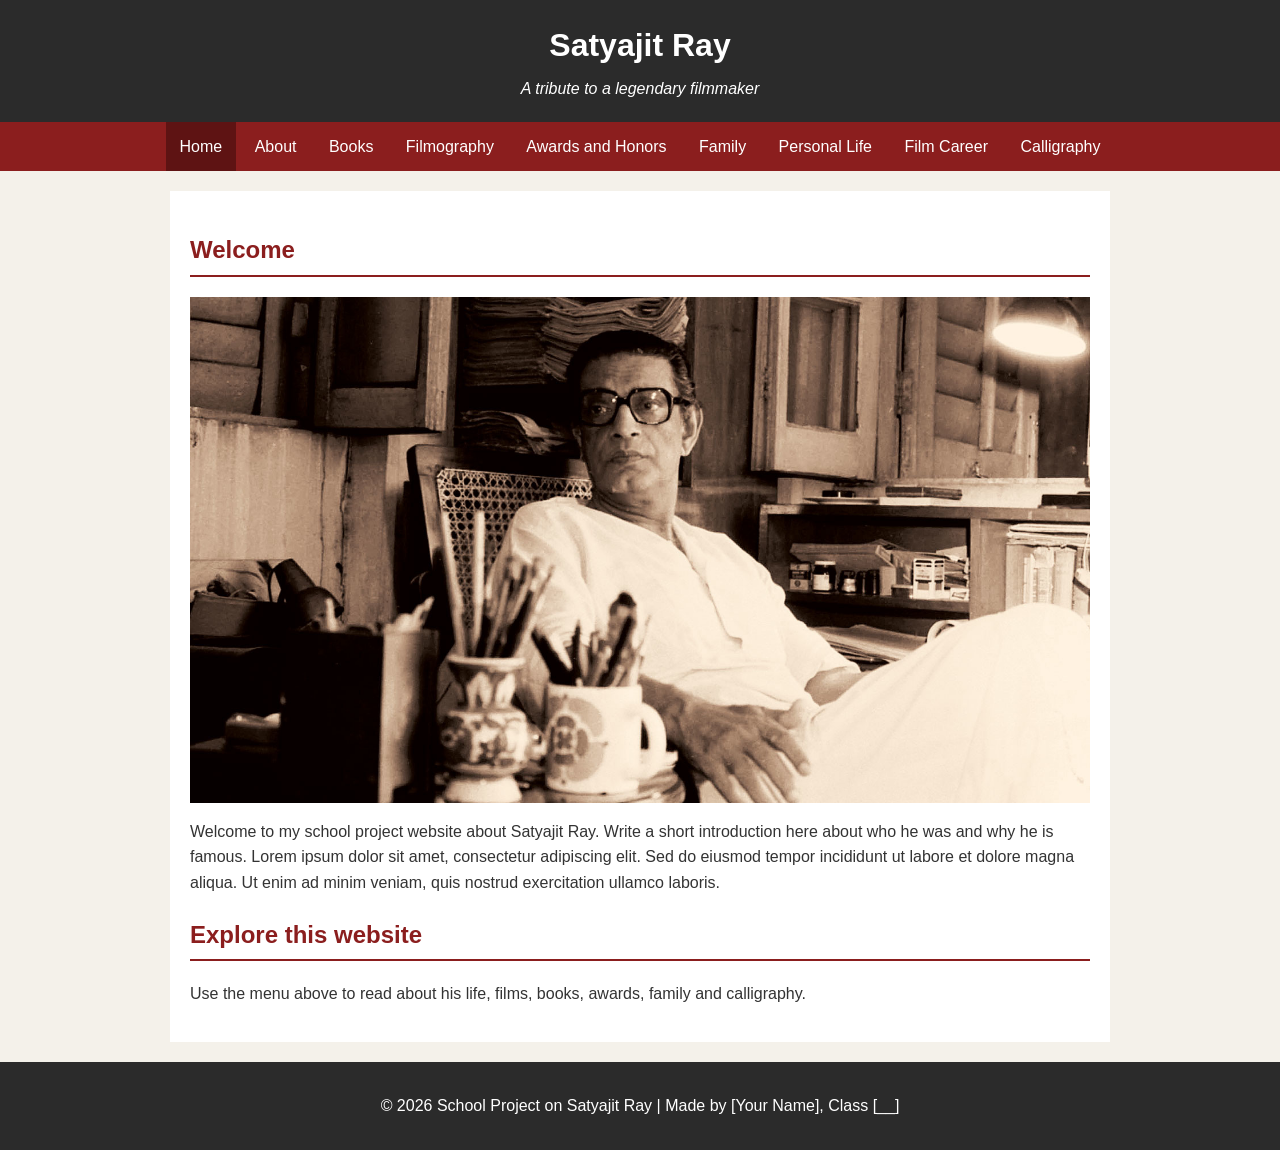
==== index.html @ b157fed4 "ADD: initial files" ====
<!DOCTYPE html>
<html lang="en">
<head>
  <meta charset="UTF-8">
  <meta name="viewport" content="width=device-width, initial-scale=1.0">
  <title>Home - Satyajit Ray</title>
  <link rel="stylesheet" href="style.css">
</head>
<body>

  <header>
    <h1>Satyajit Ray</h1>
    <p>A tribute to a legendary filmmaker</p>
  </header>

  <nav>
    <ul>
        <li><a class="active" href="index.html">Home</a></li>
        <li><a href="about.html">About</a></li>
        <li><a href="books.html">Books</a></li>
        <li><a href="filmography.html">Filmography</a></li>
        <li><a href="awards.html">Awards and Honors</a></li>
        <li><a href="family.html">Family</a></li>
        <li><a href="personal-life.html">Personal Life</a></li>
        <li><a href="film-career.html">Film Career</a></li>
        <li><a href="calligraphy.html">Calligraphy</a></li>
    </ul>
  </nav>

  <main>
    <h2>Welcome</h2>
    <img src="images/home-image.jpg" alt="satyajit-ray" width="900"/>
    <p>Welcome to my school project website about Satyajit Ray. Write a short introduction here about who he was and why he is famous. Lorem ipsum dolor sit amet, consectetur adipiscing elit. Sed do eiusmod tempor incididunt ut labore et dolore magna aliqua. Ut enim ad minim veniam, quis nostrud exercitation ullamco laboris.</p>
    <h2>Explore this website</h2>
    <p>Use the menu above to read about his life, films, books, awards, family and calligraphy.</p>
  </main>

  <footer>
    <p>&copy; 2026 School Project on Satyajit Ray | Made by [Your Name], Class [__]</p>
  </footer>

</body>
</html>
---- style.css ----
/* Basic styles for the Satyajit Ray school project */

body {
  font-family: Arial, sans-serif;
  margin: 0;
  background-color: #f4f1ea;
  color: #333333;
  line-height: 1.6;
}

/* Header */
header {
  background-color: #2b2b2b;
  color: white;
  text-align: center;
  padding: 20px;
}

header h1 {
  margin: 0;
}

header p {
  margin: 5px 0 0 0;
  font-style: italic;
}

img {
  display: block;
  margin: 2px auto;
}

/* Navigation bar */
nav {
  background-color: #8b1e1e;
  text-align: center;
}

nav ul {
  list-style-type: none;
  margin: 0;
  padding: 0;
}

nav li {
  display: inline-block;
}

nav a {
  display: block;
  color: white;
  text-decoration: none;
  padding: 12px 14px;
}

nav a:hover {
  background-color: #5e1313;
}

nav a.active {
  background-color: #5e1313;
}

/* Main content */
main {
  max-width: 900px;
  margin: 20px auto;
  padding: 20px;
  background-color: white;
}

h2 {
  color: #8b1e1e;
  border-bottom: 2px solid #8b1e1e;
  padding-bottom: 5px;
}

/* Image placeholders */
.placeholder {
  background-color: #cccccc;
  color: #555555;
  text-align: center;
  padding: 60px 10px;
  margin: 15px 0;
  border: 2px dashed #888888;
}

/* Tables */
table {
  width: 100%;
  border-collapse: collapse;
}

th, td {
  border: 1px solid #999999;
  padding: 8px;
  text-align: left;
}

th {
  background-color: #8b1e1e;
  color: white;
}

/* Footer */
footer {
  background-color: #2b2b2b;
  color: white;
  text-align: center;
  padding: 15px;
}
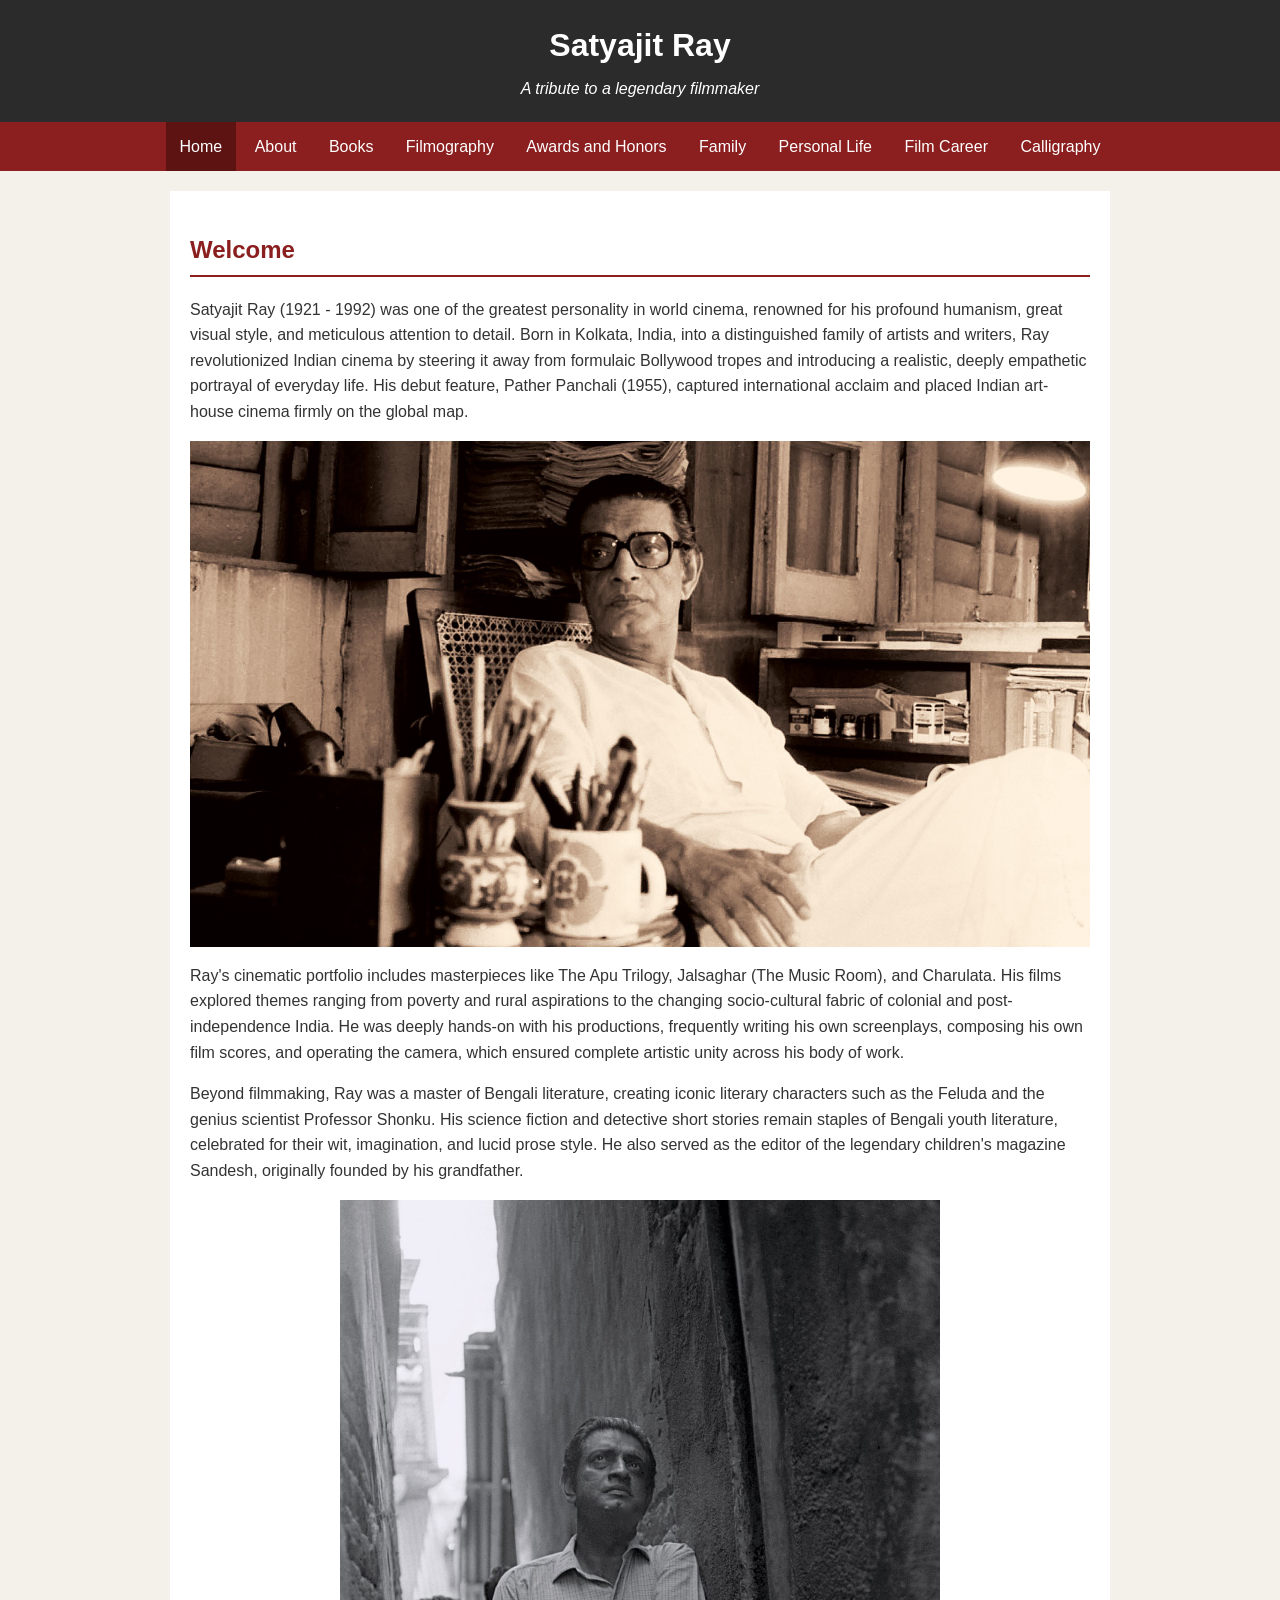
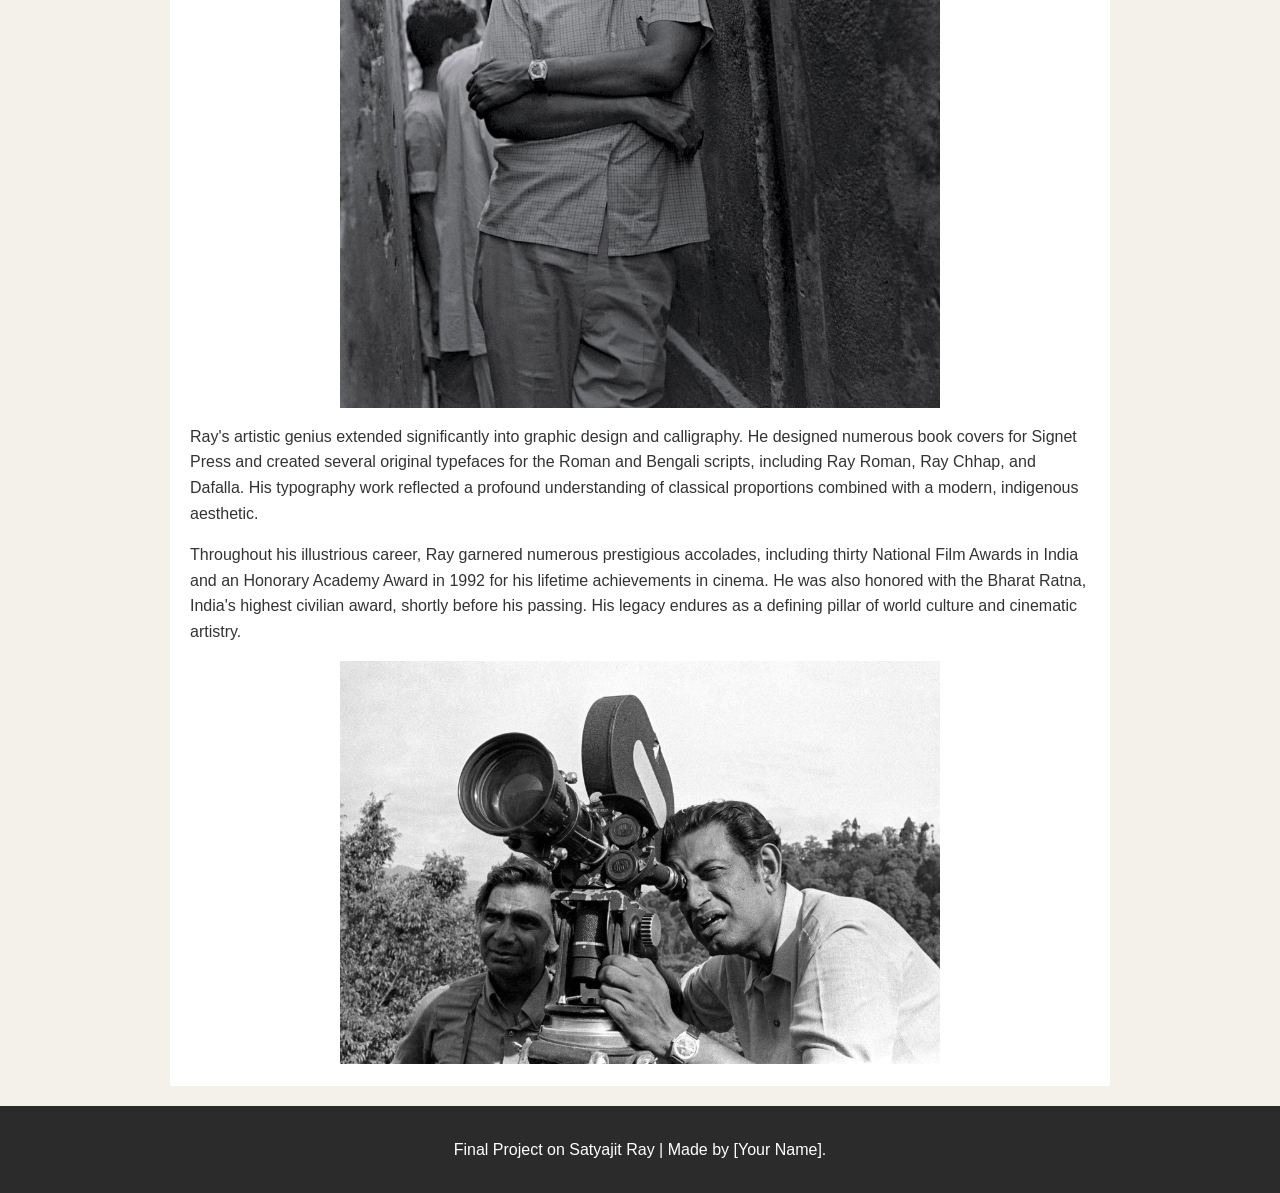
==== commit dba480b5: "WIP" ====
--- a/index.html
+++ b/index.html
@@ -29,14 +29,20 @@
 
   <main>
     <h2>Welcome</h2>
+    <p>Satyajit Ray (1921 - 1992) was one of the greatest personality in world cinema, renowned for his profound humanism, great visual style, and meticulous attention to detail. Born in Kolkata, India, into a distinguished family of artists and writers, Ray revolutionized Indian cinema by steering it away from formulaic Bollywood tropes and introducing a realistic, deeply empathetic portrayal of everyday life. His debut feature, Pather Panchali (1955), captured international acclaim and placed Indian art-house cinema firmly on the global map.</p>
     <img src="images/home-image.jpg" alt="satyajit-ray" width="900"/>
-    <p>Welcome to my school project website about Satyajit Ray. Write a short introduction here about who he was and why he is famous. Lorem ipsum dolor sit amet, consectetur adipiscing elit. Sed do eiusmod tempor incididunt ut labore et dolore magna aliqua. Ut enim ad minim veniam, quis nostrud exercitation ullamco laboris.</p>
-    <h2>Explore this website</h2>
-    <p>Use the menu above to read about his life, films, books, awards, family and calligraphy.</p>
+    <p>Ray's cinematic portfolio includes masterpieces like The Apu Trilogy, Jalsaghar (The Music Room), and Charulata. His films explored themes ranging from poverty and rural aspirations to the changing socio-cultural fabric of colonial and post-independence India. He was deeply hands-on with his productions, frequently writing his own screenplays, composing his own film scores, and operating the camera, which ensured complete artistic unity across his body of work.</p>
+
+    <p>Beyond filmmaking, Ray was a master of Bengali literature, creating iconic literary characters such as the Feluda and the genius scientist Professor Shonku. His science fiction and detective short stories remain staples of Bengali youth literature, celebrated for their wit, imagination, and lucid prose style. He also served as the editor of the legendary children's magazine Sandesh, originally founded by his grandfather.</p>
+    <img src="images/satyajit-ray-on-set.jpg" alt="satyajit-ray" width="600"/>
+    <p>Ray's artistic genius extended significantly into graphic design and calligraphy. He designed numerous book covers for Signet Press and created several original typefaces for the Roman and Bengali scripts, including Ray Roman, Ray Chhap, and Dafalla. His typography work reflected a profound understanding of classical proportions combined with a modern, indigenous aesthetic.</p>
+
+    <p>Throughout his illustrious career, Ray garnered numerous prestigious accolades, including thirty National Film Awards in India and an Honorary Academy Award in 1992 for his lifetime achievements in cinema. He was also honored with the Bharat Ratna, India's highest civilian award, shortly before his passing. His legacy endures as a defining pillar of world culture and cinematic artistry.</p>
+    <img src="images/Satyajit-Ray-2.jpg" alt="satyajit-ray" width="600"/>
   </main>
 
   <footer>
-    <p>&copy; 2026 School Project on Satyajit Ray | Made by [Your Name], Class [__]</p>
+    <p>Final Project on Satyajit Ray | Made by [Your Name].</p>
   </footer>
 
 </body>
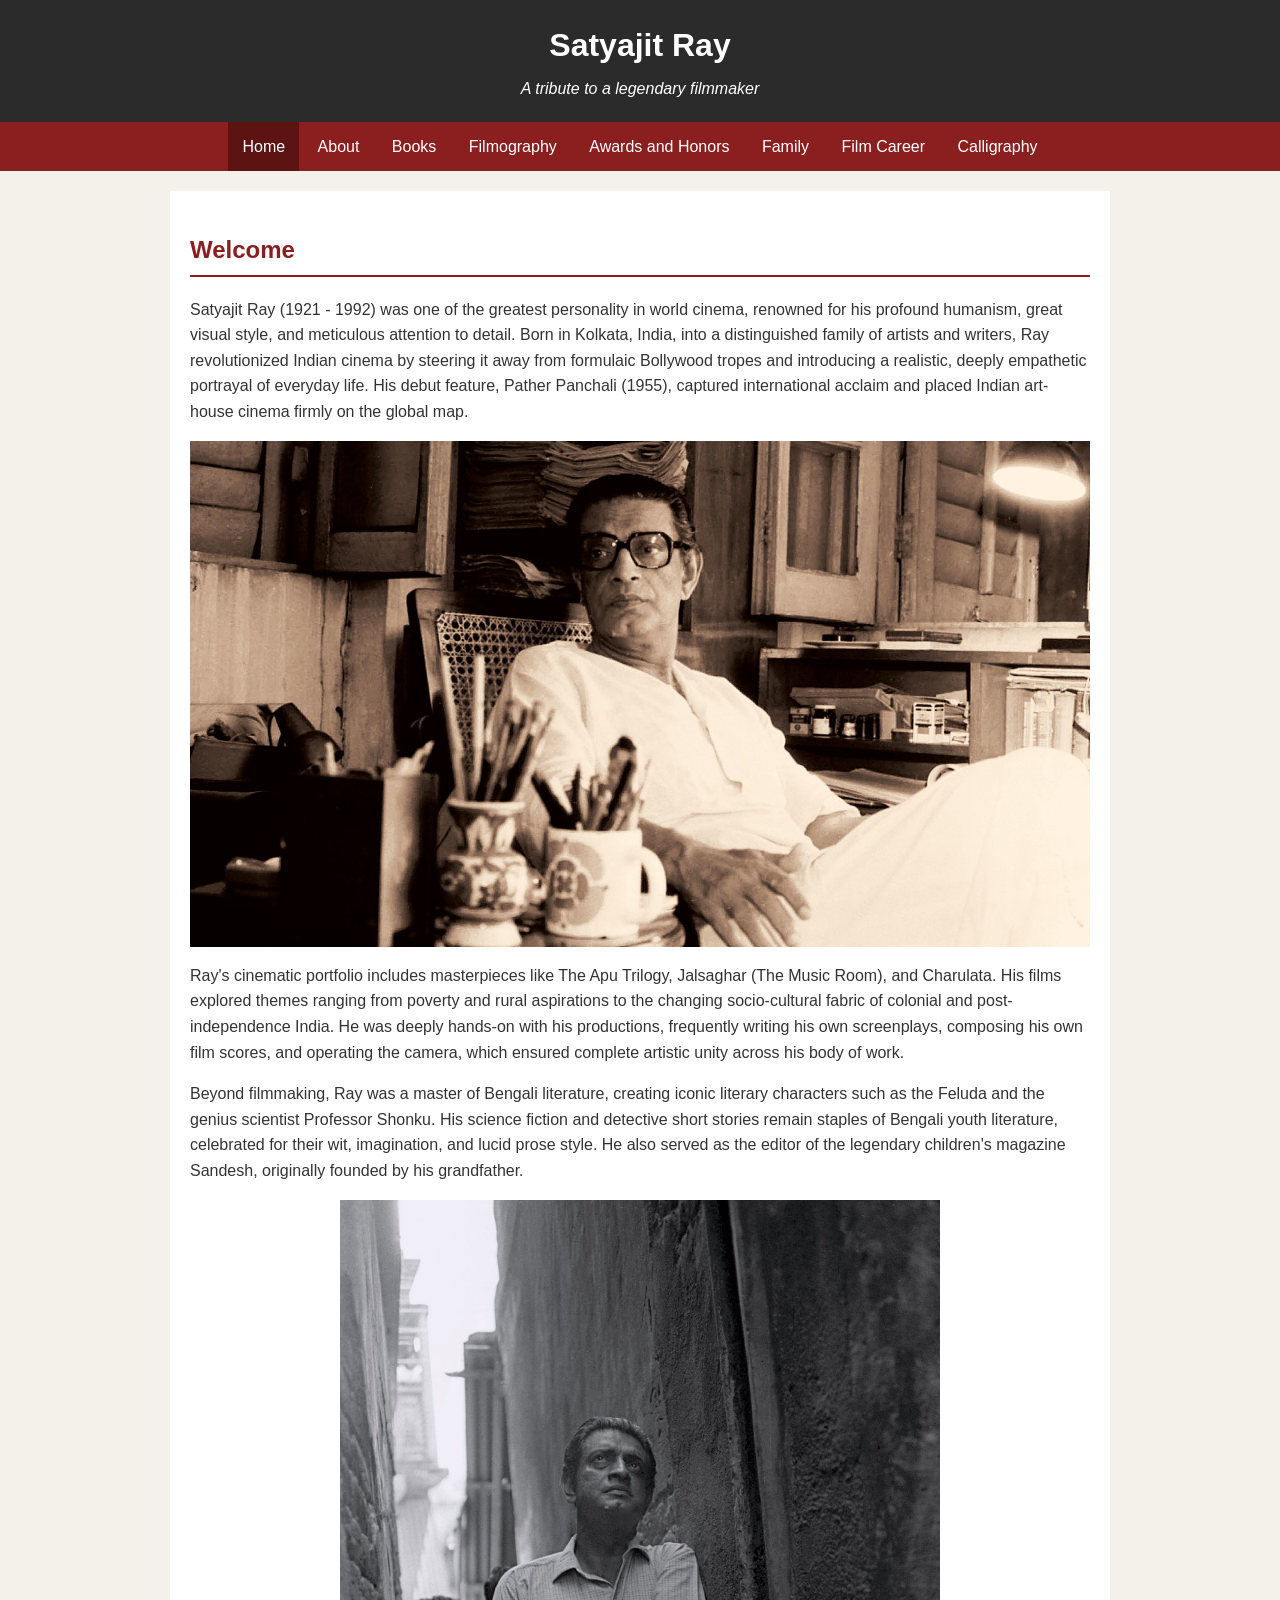
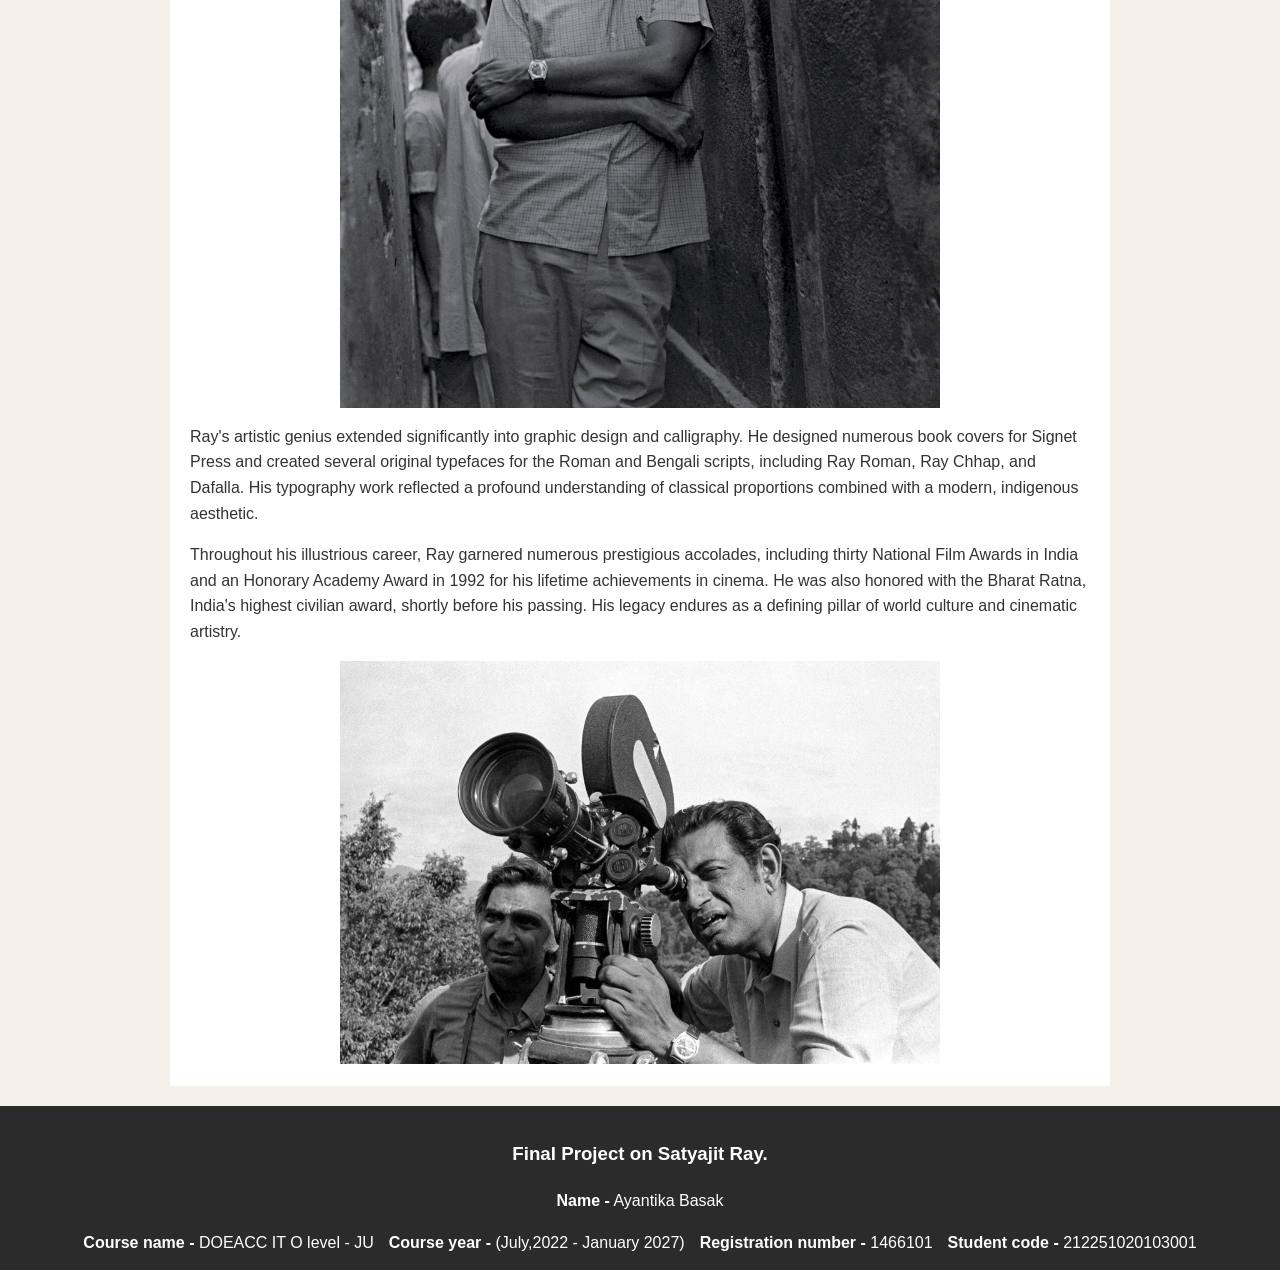
==== commit f5033889: "WIP: finalizing" ====
--- a/index.html
+++ b/index.html
@@ -21,7 +21,6 @@
         <li><a href="filmography.html">Filmography</a></li>
         <li><a href="awards.html">Awards and Honors</a></li>
         <li><a href="family.html">Family</a></li>
-        <li><a href="personal-life.html">Personal Life</a></li>
         <li><a href="film-career.html">Film Career</a></li>
         <li><a href="calligraphy.html">Calligraphy</a></li>
     </ul>
@@ -42,7 +41,16 @@
   </main>
 
   <footer>
-    <p>Final Project on Satyajit Ray | Made by [Your Name].</p>
+    <h3>Final Project on Satyajit Ray.</h3>
+    <div>
+      <p><strong>Name -</strong> Ayantika Basak</p>
+      <span>
+        <p><strong>Course name -</strong> DOEACC IT O level - JU</p>
+        <p><strong>Course year - </strong>(July,2022 - January 2027)</p>
+        <p><strong>Registration number - </strong> 1466101</p>
+        <p><strong>Student code - </strong> 212251020103001</p>
+      </span>
+    </div>
   </footer>
 
 </body>
--- a/style.css
+++ b/style.css
@@ -75,6 +75,22 @@
   padding-bottom: 5px;
 }
 
+footer {
+  text-align: center;
+  padding: 20px;
+}
+
+footer span {
+  display: flex;
+  flex-wrap: wrap;
+  justify-content: center;
+  gap: 15px;
+}
+
+footer span p {
+  margin: 0;
+}
+
 /* Image placeholders */
 .placeholder {
   background-color: #cccccc;
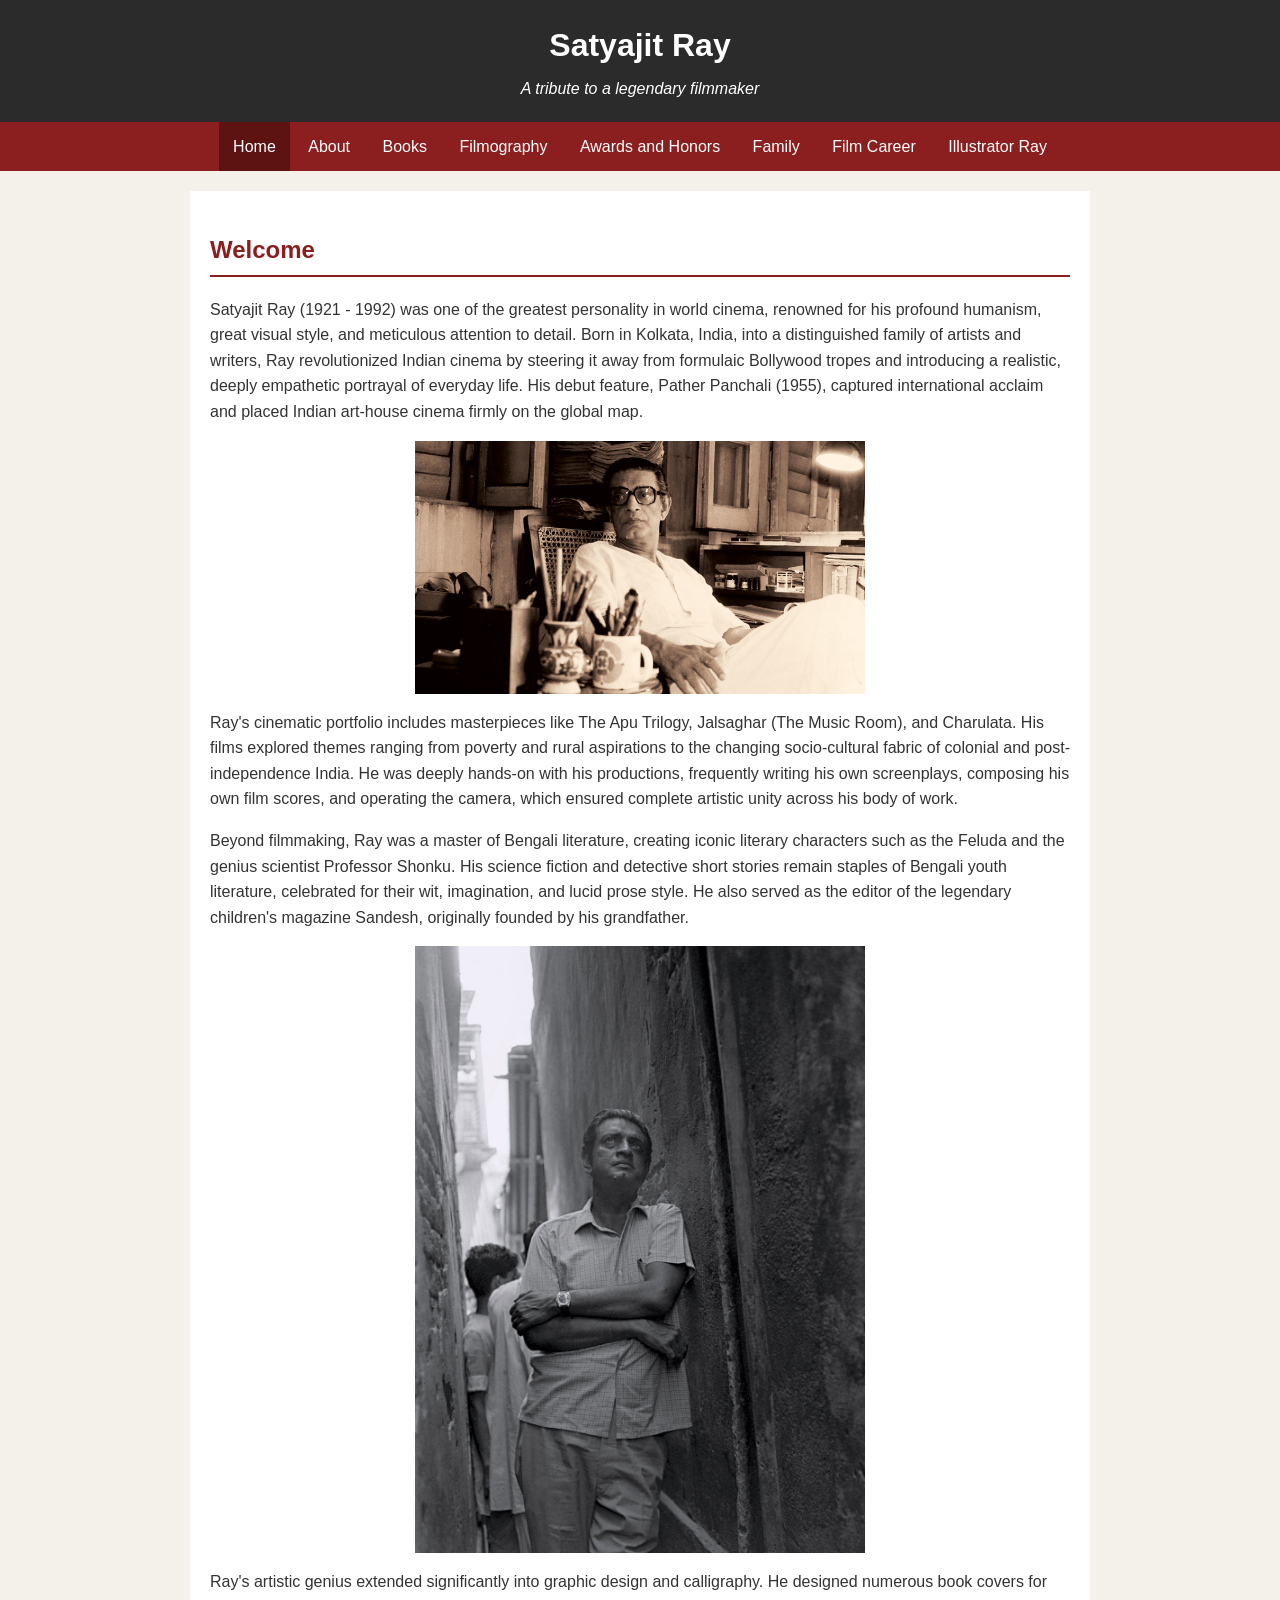
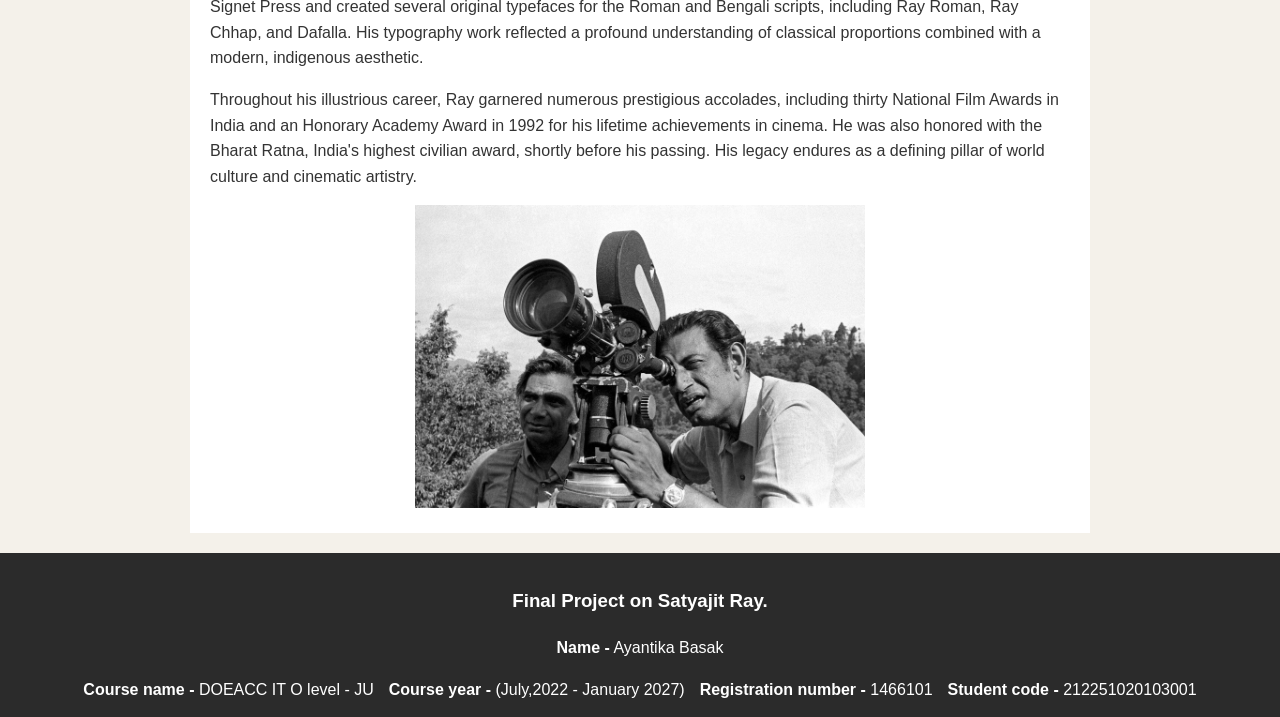
==== commit 233ef16a: "EDIT: Calligraphy -> Illustrator Ray menu item" ====
--- a/index.html
+++ b/index.html
@@ -22,7 +22,7 @@
         <li><a href="awards.html">Awards and Honors</a></li>
         <li><a href="family.html">Family</a></li>
         <li><a href="film-career.html">Film Career</a></li>
-        <li><a href="calligraphy.html">Calligraphy</a></li>
+        <li><a href="illustration.html">Illustrator Ray</a></li>
     </ul>
   </nav>
 
--- a/style.css
+++ b/style.css
@@ -27,7 +27,10 @@
 
 img {
   display: block;
-  margin: 2px auto;
+  margin: 5px auto;
+  height: auto;
+  width: 100%;
+  max-width: 450px;
 }
 
 /* Navigation bar */
@@ -67,6 +70,7 @@
   margin: 20px auto;
   padding: 20px;
   background-color: white;
+  box-sizing: border-box;
 }
 
 h2 {
@@ -89,16 +93,6 @@
 
 footer span p {
   margin: 0;
-}
-
-/* Image placeholders */
-.placeholder {
-  background-color: #cccccc;
-  color: #555555;
-  text-align: center;
-  padding: 60px 10px;
-  margin: 15px 0;
-  border: 2px dashed #888888;
 }
 
 /* Tables */
@@ -125,3 +119,12 @@
   text-align: center;
   padding: 15px;
 }
+
+.category {
+  color: white;
+  margin: 5px 0;
+  padding: 2px 5px;
+  background-color: #a84c4c;
+  font-size: 18px;
+  font-family: 'Lucida Sans', 'Lucida Sans Regular', 'Lucida Grande', 'Lucida Sans Unicode', Geneva, Verdana, sans-serif;
+}
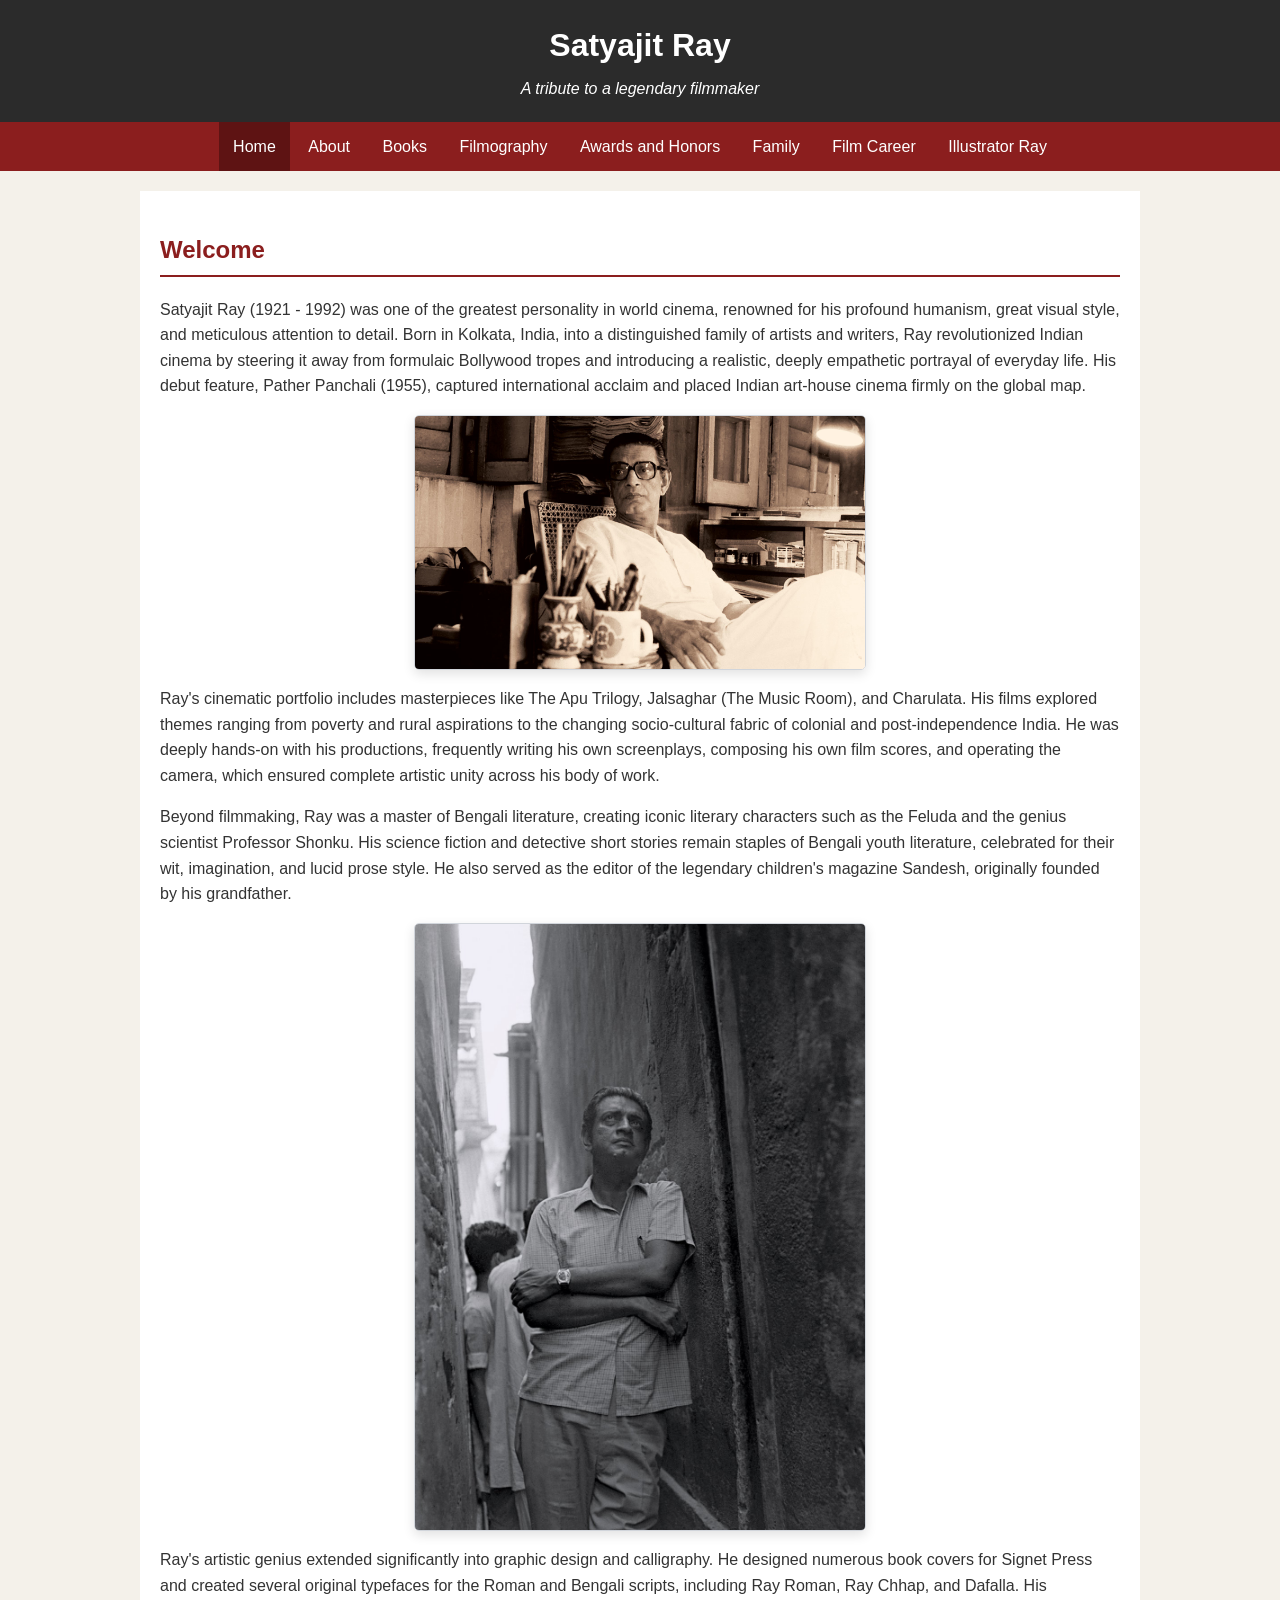
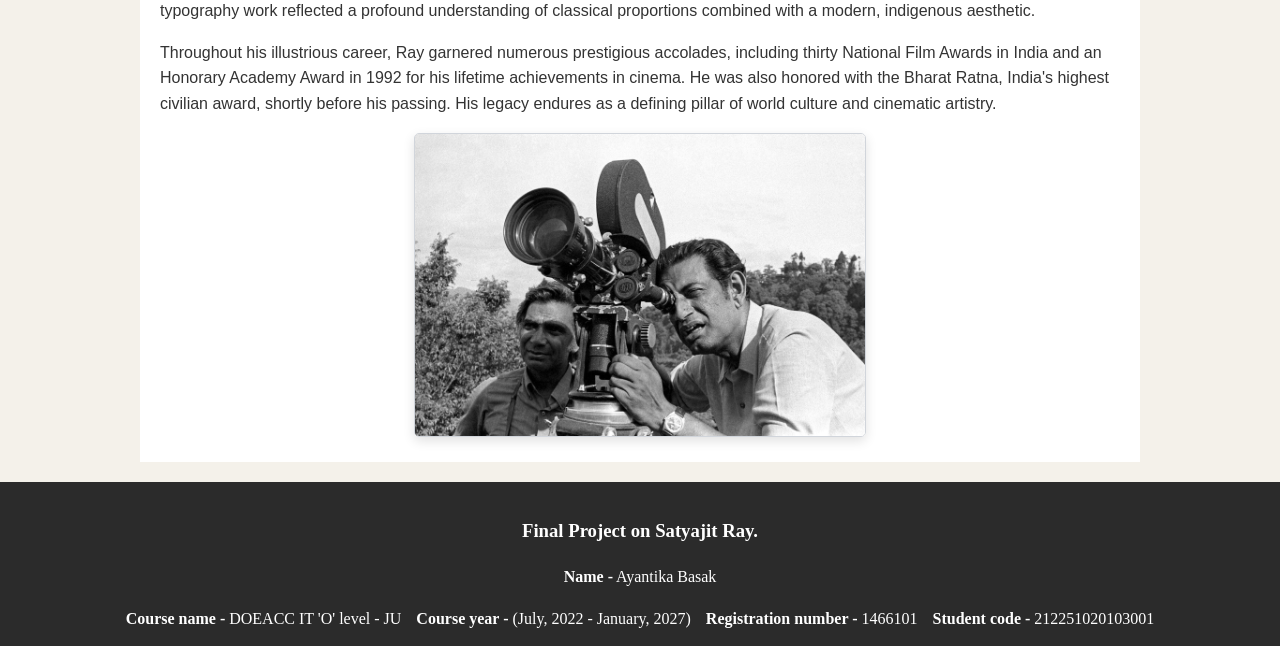
==== commit 8af6d4a3: "EDIT: Footer texts" ====
--- a/index.html
+++ b/index.html
@@ -45,8 +45,8 @@
     <div>
       <p><strong>Name -</strong> Ayantika Basak</p>
       <span>
-        <p><strong>Course name -</strong> DOEACC IT O level - JU</p>
-        <p><strong>Course year - </strong>(July,2022 - January 2027)</p>
+        <p><strong>Course name -</strong> DOEACC IT 'O' level - JU</p>
+        <p><strong>Course year - </strong>(July, 2022 - January, 2027)</p>
         <p><strong>Registration number - </strong> 1466101</p>
         <p><strong>Student code - </strong> 212251020103001</p>
       </span>
--- a/style.css
+++ b/style.css
@@ -31,6 +31,9 @@
   height: auto;
   width: 100%;
   max-width: 450px;
+  border: 1px solid #d1d5db;
+  border-radius: 5px;
+  box-shadow: 0 4px 12px rgba(0, 0, 0, 0.12);
 }
 
 /* Navigation bar */
@@ -66,11 +69,40 @@
 
 /* Main content */
 main {
-  max-width: 900px;
+  max-width: 1000px;
   margin: 20px auto;
   padding: 20px;
   background-color: white;
   box-sizing: border-box;
+}
+
+.gallery {
+  display: grid;
+  grid-template-columns: repeat(3, minmax(0, 1fr));
+  gap: 15px;
+  margin: 18px 0;
+  align-items: start;
+}
+
+.gallery img{
+  display: block;
+  width: 100%;
+  height: auto;
+  margin: 0;
+  border: 1px solid #e5e7eb;
+  border-radius: 5px;
+  box-shadow: 0 3px 10px rgba(0, 0, 0, 0.10);
+}
+
+@media (max-width: 480px) {
+  main {
+    padding: 12px;
+  }
+
+  .gallery {
+    grid-template-columns: 1fr;
+    gap: 16px;
+  }
 }
 
 h2 {
@@ -82,6 +114,7 @@
 footer {
   text-align: center;
   padding: 20px;
+  font-family: Cambria, Cochin, Georgia, Times, 'Times New Roman', serif;
 }
 
 footer span {
